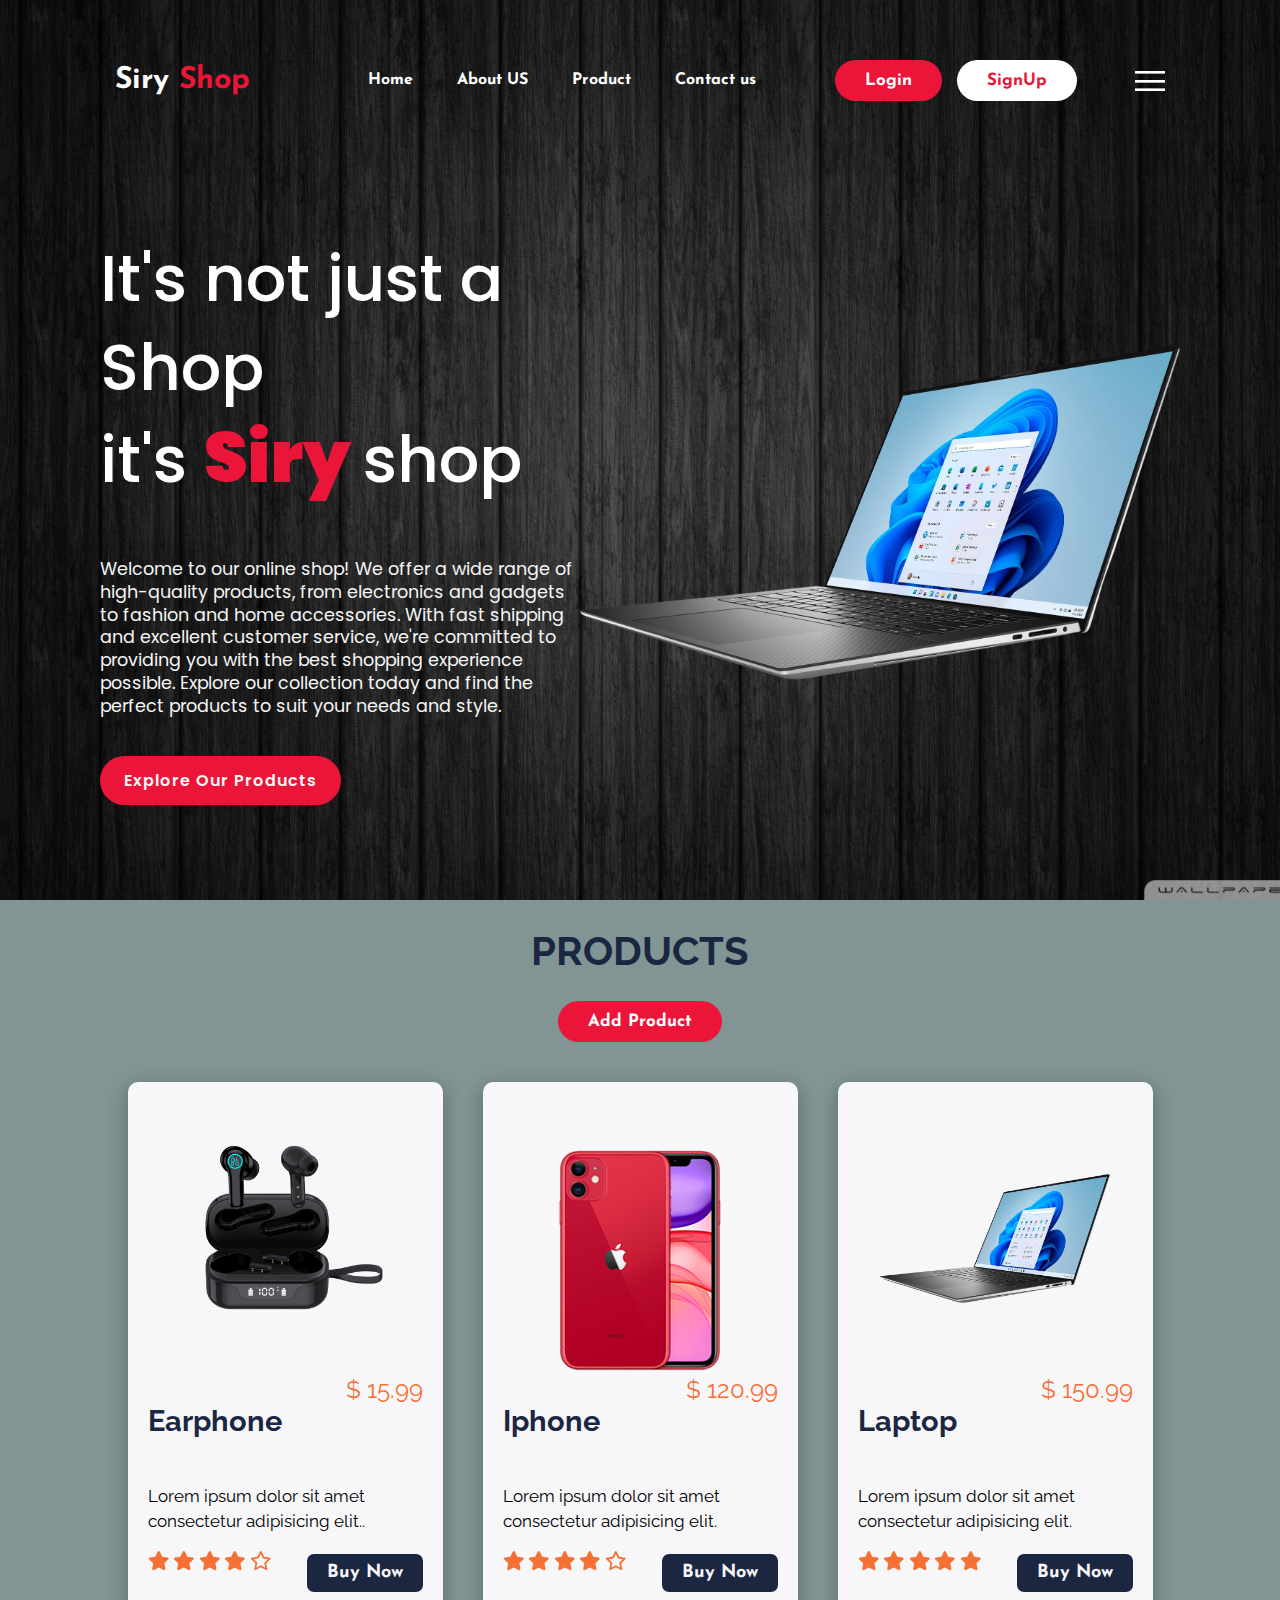
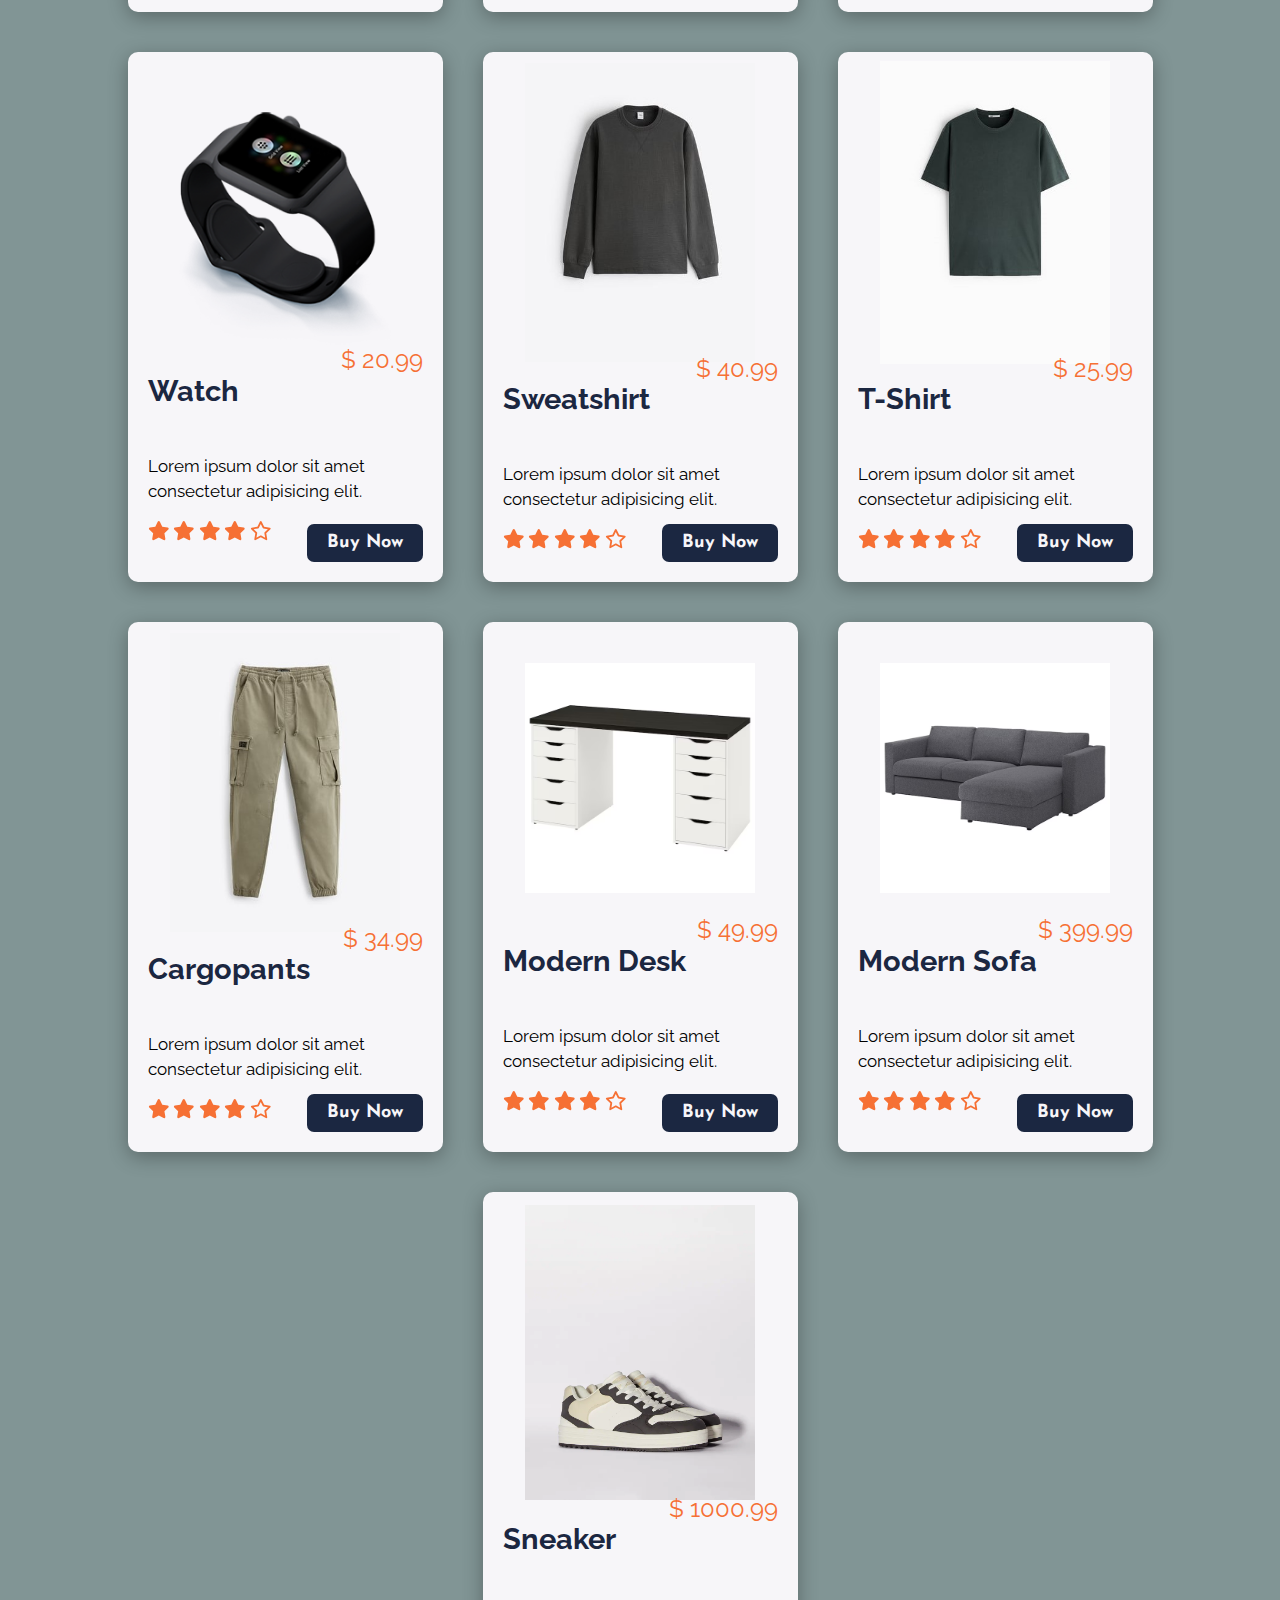
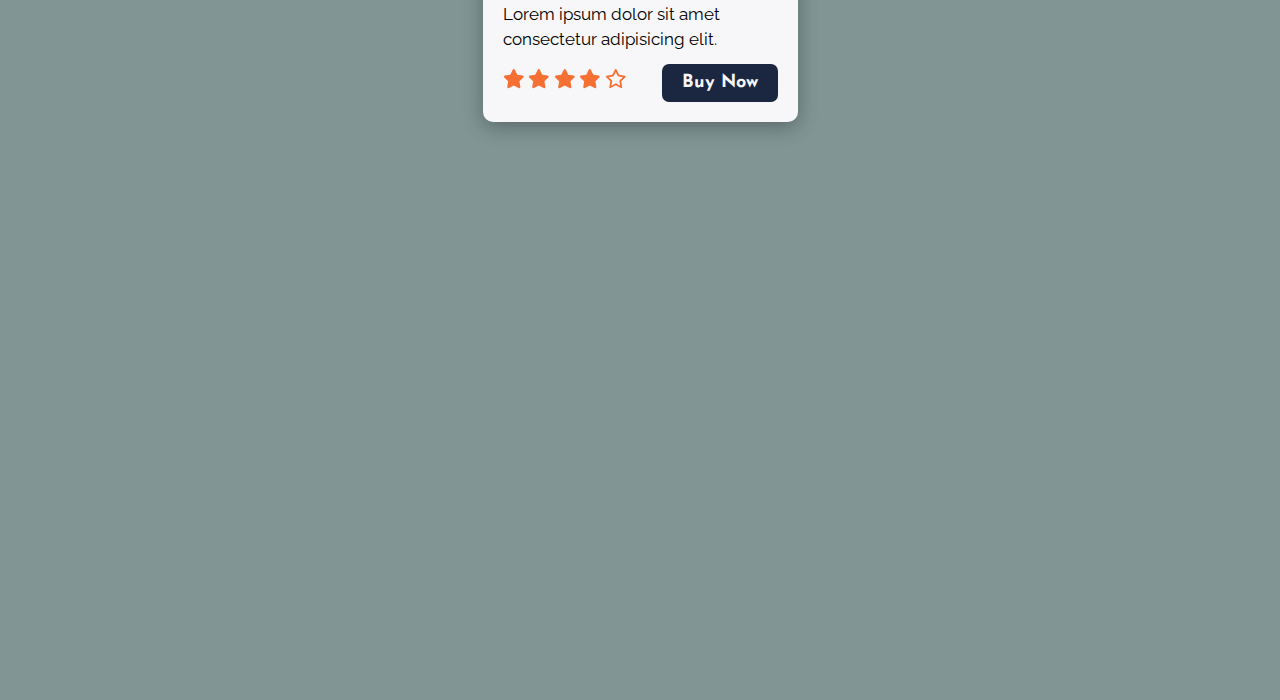
==== index.html @ 1bc8a1c9 "Add files via upload" ====
<!DOCTYPE html>
<html>

<head>

	<link rel="stylesheet" type="text/css" href="/css/style.css">
	<link rel="stylesheet" href="/css/all.min.css">
	<meta name="viewport" content="width=device-width, initial-scale=1.0"> 


	<link rel="preconnect" href="https://fonts.googleapis.com">
	<link rel="preconnect" href="https://fonts.gstatic.com" crossorigin>
	<link
		href="https://fonts.googleapis.com/css2?family=Josefin+Sans:ital,wght@0,100;0,200;0,300;0,500;0,600;1,300;1,400;1,500;1,700&display=swap"
		rel="stylesheet">


</head>



<body>

	<div class="hero">
		<nav>
			<h2 class="logo">Siry<span> Shop</span></h2>
			<ul class="navigation">
				<li><a href="index.html">Home</a></li>
				<li><a href="#">About US</a></li>
				<li><a href="#prdct">Product</a></li>
				<li><a href="#">Contact us</a></li>
			</ul>

			<div id="btdiv">
				<button id="log" type="button" onclick=" window.open('/html/login.html'); return false;">Login</button>
				<button id="sign" onclick=" window.open('/html/signup.html'); return false;">SignUp</button>
			</div>
			<div class="toggle" onclick="toggleMenu();"></div>
		</nav>
		<div class="content">
			<div class="textBox">
				<h2> It's not just a Shop <br> it's <b> Siry </b>shop
				</h2>
				<p>
					Welcome to our online shop! We offer a wide range of high-quality
					products, from electronics and gadgets to fashion and home accessories. With fast shipping and
					excellent customer service, we're committed to providing you with the best shopping experience
					possible. Explore our collection today and find the perfect products to suit your needs and style.
				</p>
				<a href="#prodcut">Explore Our Products</a>
			</div>
			<div class="imageBox">
				<img src="/images/product3.png" class="laptop">
			</div>
		</div>
	</div>

	<div class="section">
		<div class="container">

			<div class="header">
				<h1>products</h1>
				<button id="add" onclick=" window.open('/html/addProduct.html'); return false;">Add Product</button>
			</div>

			<div class="products">

				<div class="product">
					<div class="image">
						<img src="images/product1.png" alt="">
					</div>
					<div class="namePrice">
						<h3>earphone</h3>
						<span>$ 15.99</span>
					</div>
					<p>Lorem ipsum dolor sit amet consectetur adipisicing elit..</p>
					<div class="stars">
						<i class="fa-solid fa-star"></i>
						<i class="fa-solid fa-star"></i>
						<i class="fa-solid fa-star"></i>
						<i class="fa-solid fa-star"></i>
						<i class="fa-regular fa-star"></i>
					</div>
					<div class="buy">
						<button> buy now </button>
					</div>
				</div>

				<div class="product">
					<div class="image">
						<img src="images/product2.png" alt="">
					</div>
					<div class="namePrice">
						<h3>Iphone</h3>
						<span>$ 120.99</span>
					</div>
					<p>Lorem ipsum dolor sit amet consectetur adipisicing elit.</p>
					<div class="stars">
						<i class="fa-solid fa-star"></i>
						<i class="fa-solid fa-star"></i>
						<i class="fa-solid fa-star"></i>
						<i class="fa-solid fa-star"></i>
						<i class="fa-regular fa-star"></i>
					</div>
					<div class="buy">
						<button> buy now </button>
					</div>
				</div>

				<div class="product">
					<div class="image">
						<img src="images/product3.png" alt="">
					</div>
					<div class="namePrice">
						<h3>laptop</h3>
						<span>$ 150.99</span>
					</div>
					<p>Lorem ipsum dolor sit amet consectetur adipisicing elit.</p>
					<div class="stars">
						<i class="fa-solid fa-star"></i>
						<i class="fa-solid fa-star"></i>
						<i class="fa-solid fa-star"></i>
						<i class="fa-solid fa-star"></i>
						<i class="fa-solid fa-star"></i>
					</div>
					<div class="buy">
						<button> buy now </button>
					</div>
				</div>

				<div class="product">
					<div class="image">
						<img src="images/product4.png" alt="">
					</div>
					<div class="namePrice">
						<h3>watch</h3>
						<span>$ 20.99</span>
					</div>
					<p>Lorem ipsum dolor sit amet consectetur adipisicing elit.</p>
					<div class="stars">
						<i class="fa-solid fa-star"></i>
						<i class="fa-solid fa-star"></i>
						<i class="fa-solid fa-star"></i>
						<i class="fa-solid fa-star"></i>
						<i class="fa-regular fa-star"></i>
					</div>
					<div class="buy">
						<button> buy now </button>
					</div>
				</div>
				<div class="product">
					<div class="image">
						<img src="images/sweatshirt.jpg" alt="">
					</div>
					<div class="namePrice">
						<h3>sweatshirt</h3>
						<span>$ 40.99</span>
					</div>
					<p>Lorem ipsum dolor sit amet consectetur adipisicing elit.</p>
					<div class="stars">
						<i class="fa-solid fa-star"></i>
						<i class="fa-solid fa-star"></i>
						<i class="fa-solid fa-star"></i>
						<i class="fa-solid fa-star"></i>
						<i class="fa-regular fa-star"></i>
					</div>
					<div class="buy">
						<button> buy now </button>
					</div>
				</div>
				<div class="product">
					<div class="image">
						<img src="images/Tshirt.jpg" alt="">
					</div>
					<div class="namePrice">
						<h3>T-shirt</h3>
						<span>$ 25.99</span>
					</div>
					<p>Lorem ipsum dolor sit amet consectetur adipisicing elit.</p>
					<div class="stars">
						<i class="fa-solid fa-star"></i>
						<i class="fa-solid fa-star"></i>
						<i class="fa-solid fa-star"></i>
						<i class="fa-solid fa-star"></i>
						<i class="fa-regular fa-star"></i>
					</div>
					<div class="buy">
						<button> buy now </button>
					</div>
				</div>
				<div class="product">
					<div class="image">
						<img src="images/cargopants.jpg" alt="">
					</div>
					<div class="namePrice">
						<h3>cargopants</h3>
						<span>$ 34.99</span>
					</div>
					<p>Lorem ipsum dolor sit amet consectetur adipisicing elit.</p>
					<div class="stars">
						<i class="fa-solid fa-star"></i>
						<i class="fa-solid fa-star"></i>
						<i class="fa-solid fa-star"></i>
						<i class="fa-solid fa-star"></i>
						<i class="fa-regular fa-star"></i>
					</div>
					<div class="buy">
						<button> buy now </button>
					</div>
				</div>

				<div class="product">
					<div class="image">
						<img src="images/desk.avif" alt="">
					</div>
					<div class="namePrice">
						<h3>modern desk</h3>
						<span>$ 49.99</span>
					</div>
					<p>Lorem ipsum dolor sit amet consectetur adipisicing elit.</p>
					<div class="stars">
						<i class="fa-solid fa-star"></i>
						<i class="fa-solid fa-star"></i>
						<i class="fa-solid fa-star"></i>
						<i class="fa-solid fa-star"></i>
						<i class="fa-regular fa-star"></i>
					</div>
					<div class="buy">
						<button> buy now </button>
					</div>
				</div>
				<div class="product">
					<div class="image">
						<img src="images/Sova.avif" alt="">
					</div>
					<div class="namePrice">
						<h3>Modern sofa</h3>
						<span>$ 399.99</span>
					</div>
					<p>Lorem ipsum dolor sit amet consectetur adipisicing elit.</p>
					<div class="stars">
						<i class="fa-solid fa-star"></i>
						<i class="fa-solid fa-star"></i>
						<i class="fa-solid fa-star"></i>
						<i class="fa-solid fa-star"></i>
						<i class="fa-regular fa-star"></i>
					</div>
					<div class="buy">
						<button> buy now </button>
					</div>
				</div>
				<div class="product">
					<div class="image">
						<img src="images/sneakerbrshka.webp" alt="">
					</div>
					<div class="namePrice">
						<h3>sneaker</h3>
						<span>$ 1000.99</span>
					</div>
					<p>Lorem ipsum dolor sit amet consectetur adipisicing elit.</p>
					<div class="stars">
						<i class="fa-solid fa-star"></i>
						<i class="fa-solid fa-star"></i>
						<i class="fa-solid fa-star"></i>
						<i class="fa-solid fa-star"></i>
						<i class="fa-regular fa-star"></i>
					</div>
					<div class="buy">
						<button> buy now </button>
					</div>
				</div>
			</div>
		</div>
	</div>



	<script src="/js/all.min.js"></script>
	<script type="text/javascript"> 

	function toggleMenu(){
		var menuToggle = document.querySelector('.toggle');
		var	navigation = document.querySelector('.navigation')
		menuToggle.classList.toggle('active')
		navigation.classList.toggle('active')

	}
	
	
	</script>

</body>


</html>
---- css/style.css ----
@import url('https://fonts.googleapis.com/css2?family=Josefin+Sans:ital,wght@0,100;0,300;0,400;0,500;0,700;1,400;1,500&display=swap');
@import url('https://fonts.googleapis.com/css2?family=Montserrat:wght@100;200;300;400;700;900&family=Raleway:wght@100;300;500;700&display=swap'); 
@import url('https://fonts.googleapis.com/css2?family=Poppins:ital,wght@0,100;0,200;0,300;0,400;0,500;0,600;0,700;0,900;1,100&display=swap');

:root{
    --bodyBack: #819595;
    --textColor: #1b2741;
    --starColor: #f67034;
    --sectionBack: #f7f6f9;
}


 body {		
	
	margin: 0;
	padding: 0;
    background-color: var(--bodyBack);
    
	
	}
.section{
    
	min-height:3000px;
    display: flex;
    place-content:center;
	font-family: 'Raleway', sans-serif;
}

.container{
    width: 100%;
    height:100%;
    display: flex;
    flex-direction: column;
    justify-content: space-around;
}
.header{
    width: 100%;
    text-align: center;
    margin-bottom: 40px;
}
.header h1{
    font-size: 2.5em;
    text-transform: uppercase;
    color: var(--textColor);
}
.products{
    width: 100%;
    align-self: center;
    height: 470px;
    display: flex;
    justify-content: center;
    flex-wrap: wrap;
    gap: 40px;
}
.product{
    position: relative;
    background-color: var(--sectionBack);
    width: 275px;
    height: 100%;
    box-shadow: 0 5px 20px rgba(0, 0, 0, .3);
    display: flex;
    flex-direction: column;
    justify-content: space-between;
    padding: 20px 20px 40px;
    border-radius: 10px;
    transition: .3s;
}
.product:hover{
    transform: translateY(-15px);
    box-shadow: 0 5px 10px rgba(0, 0, 0, .2);
}
.image{
    width:100%;
    height: 60%;
    display: grid;
    place-content: center;
}
.image img{
    width: 230px;
}
.namePrice{
    width: 100%;
    display: flex;
    justify-content: space-between;
}
.namePrice h3{
    font-size: 1.8em;
    text-transform: capitalize;
    color: var(--textColor);
}
.namePrice span{
    font-size: 1.5em;
    color: var(--starColor);
}
.product p{
    font-size: 17px;
    line-height: 25px;
}
.stars svg{
    font-size: 1.2em;
    color: var(--starColor);
}
.buy{
    position: absolute;
    bottom: 20px;
    right: 20px;
}
.buy button{
    padding: 10px 20px;
    border-radius: 7px;
    border: none;
    background-color: var(--textColor);
    color: var(--sectionBack);
    font-size: 18px;
    text-transform: capitalize;
    cursor: pointer;
    transition: .5s;
}
.buy button:hover{
    transform: scale(1.1);
}

.hero{
	height: 100vh;
	width: 100%;
    background-image: url(/images/lo7a.jpg); 
	background-size: cover;
	background-position:center;

	
	}
	.content{
		 position: relative; 
		width: 100%;
		display: flex;
		justify-content:space-between ;
		align-items: center;
	    
	   
	}
 .content .textBox h2{
	color: white;
	font-size: 4em;
	line-height: 1.4em;
	font-weight: 500;
}
.content .textBox h2 b{
	color: #ea1538;
	font-size: 1.1em;
	font-weight: 900;
}

.content .textBox p{
	color: whitesmoke;
	font-size: 1.1em;
    line-height: 1.3em;
}
.content .textBox{
	position: relative;
	max-width:700px;
	margin-left: 100px;
	margin-top: 60px;
	font-family: "poppins",sans-serif;
}
.content .textBox a{
	display: inline-block;
	margin-top: 20px;
	padding: 12px 24px;
	background:#ea1538 ;
	color: whitesmoke;
	border-radius: 40px ;
	font-weight: 600;
	letter-spacing: 1px;
	text-decoration: none;
	font-size: 1em;
}

.content .imageBox{
   display: flex;
  justify-content: flex-end;
  padding-right: 50px;
  margin-top: 100px;
}

.imageBox img{
	max-width: 600px;
    margin-right: 50px;
	
	
}
	


	

	nav{
	display: flex;
	align-items: center;
	justify-content: space-between;
	padding-top: 40px;
	padding-left: 9%;
	padding-right: 9%;
	
	
	}

	.logo{
	color: white;
	font-size:30px;
	font-family: "josefin sans",sans-serif;
    cursor: pointer;
    white-space: nowrap;
	}

	span{
	color:#ea1538;
    cursor: pointer;
}

nav ul li {
	font-family: "josefin sans",sans-serif;
	list-style-type: none;
	display: inline-block;
	padding: 10px 20px;
	font-size: 16px;
}
nav ul li a{
	color: white;
	text-decoration: none;
    font-weight: bold;
}
nav ul li a:hover{
    color:#ea1538;
	transition: .3s;
}
 button{
   border: none;
   background: #ea1538;
   padding: 12px 30px;
   border-radius: 30px;
   color: white ;
   font-weight: bold;
   font-size: 17px;
   transition: .4s;
   font-family: "josefin sans",sans-serif;
 }
 button:hover{
   transform: scale(1.3);
   cursor: pointer;

 }

 #btdiv{
	display: flex;
	justify-content: space-between;
	align-items: center;
 }

 #sign{
    background: white;
    color: #ea1538 ;
    margin-left: 15px;
	border: none;
   padding: 12px 30px;
   border-radius: 30px;
   font-weight: bold;
   font-size: 17px;
   transition: .4s;
   font-family: "josefin sans",sans-serif;
 }
 .toggle{
    position: relative;
    width: 30px;
    height: 30px;
    cursor: pointer;
    background: url(/images/menu.png);
    background-size: 30px;
    background-position: center;
    background-repeat: no-repeat;
    z-index: 11;
    
 }
 .toggle.active {
    position: fixed;
    right: 20px;
    background: url(/images/close.png);
    background-size: 30px;
    background-position: center;
    background-repeat: no-repeat;
 }
 nav ul.navigation.active{
    position:fixed;
    top:0 ;
    left:0; 
    width: 100%;
    height: 100%;
    display: flex;
    justify-content: center;
    align-items: center;
    flex-direction: column;
    background-image: url(/images/lo7a.jpg); 
	background-size: cover;
	background-position:center;
    z-index: 10;



 }

@media (max-width: 991px) {
 nav{
    padding-top: 5px; 
    padding-left: 5%;
    padding-right: 5%;
 }
 nav .logo {
    font-size: 28px;
 }

 

 nav ul{
  
    display: none;
 }
 nav #log{
    padding: 10px 25px;
    font-size: 15px;
    margin-left: 30px;
 }
 nav #sign{
    padding: 10px 25px;
    font-size: 15px;
 }
 .content .textBox {
margin-left: 20px;
margin-top: 10px;
max-width: 100%;

 }
 .content{
    flex-direction: column;
 }
 .content .imageBox {
    display: none;
 }
 .content .textBox a{
    margin-top: 40px;
 }
 .content .textBox h2{
    line-height: 1.3em;
    font-size: 3.4em;
 }
 .content .textBox p {
    margin-right:5px;
 }
}
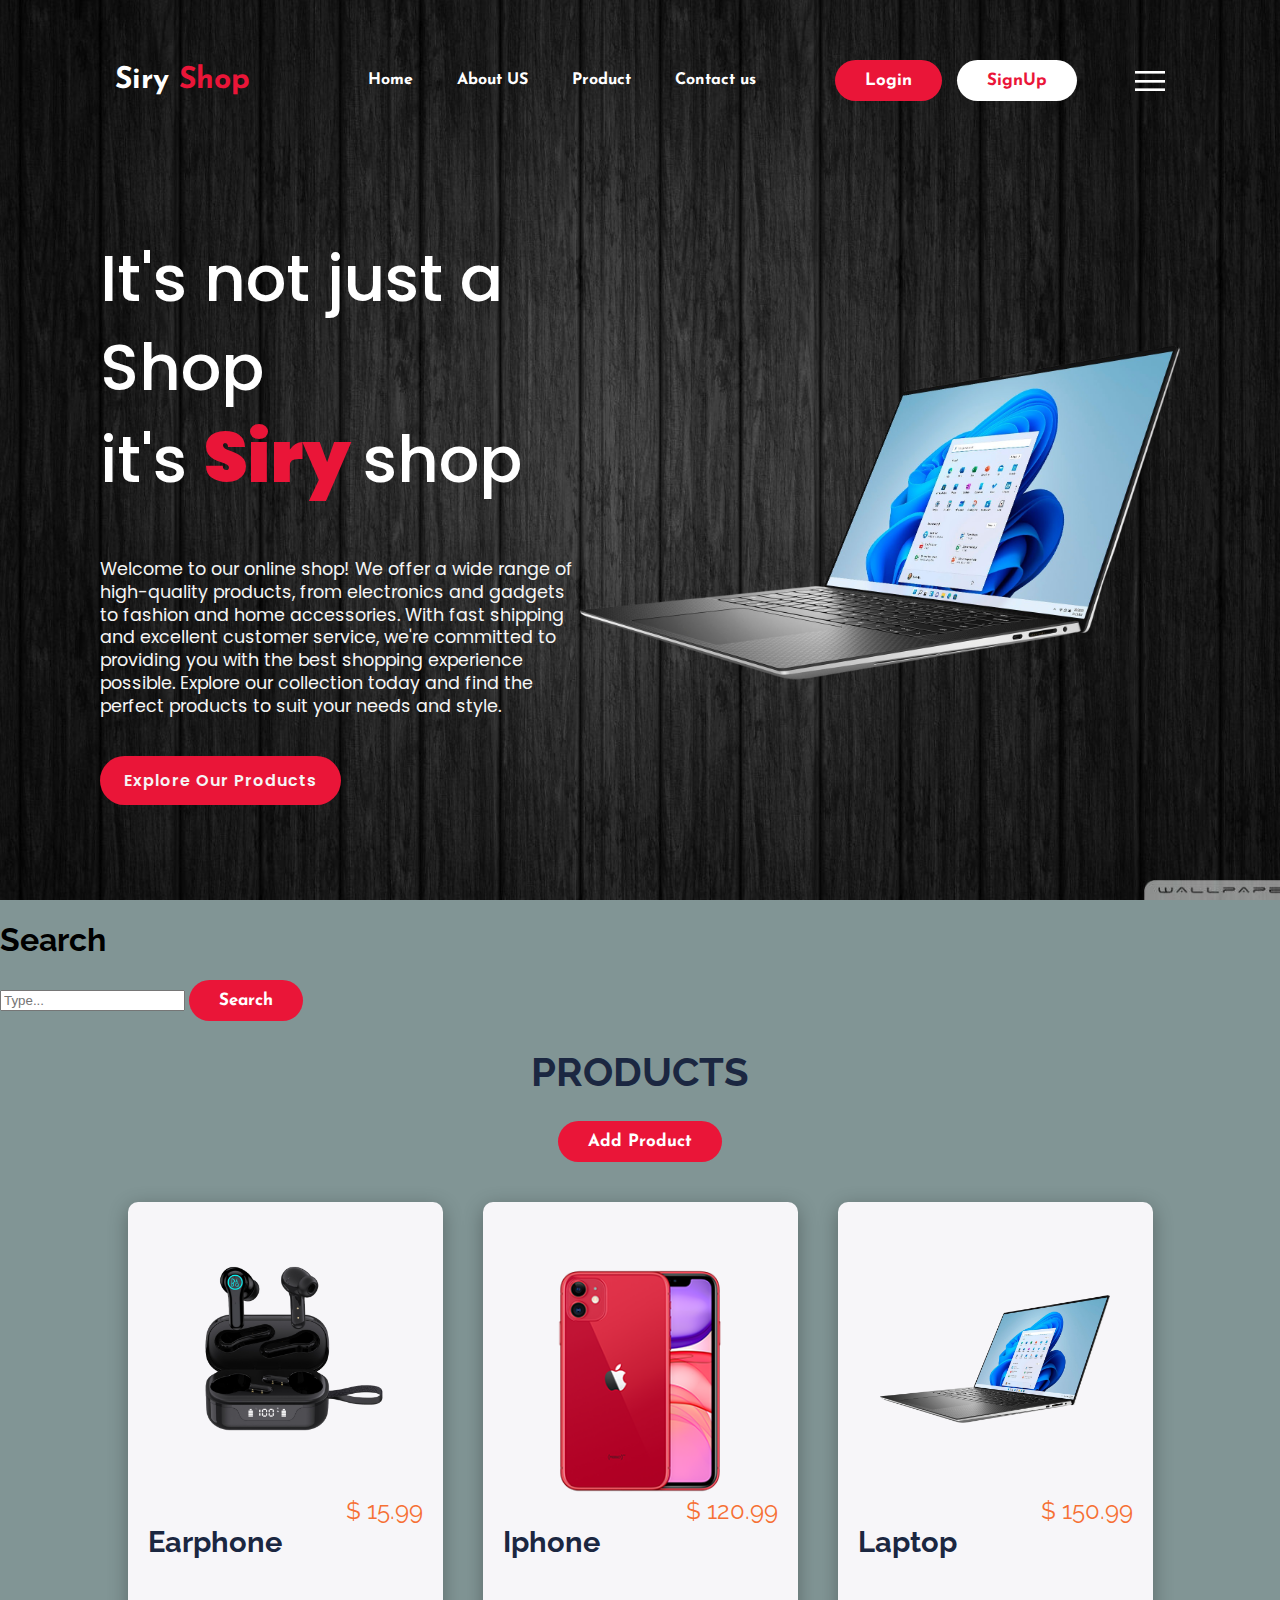
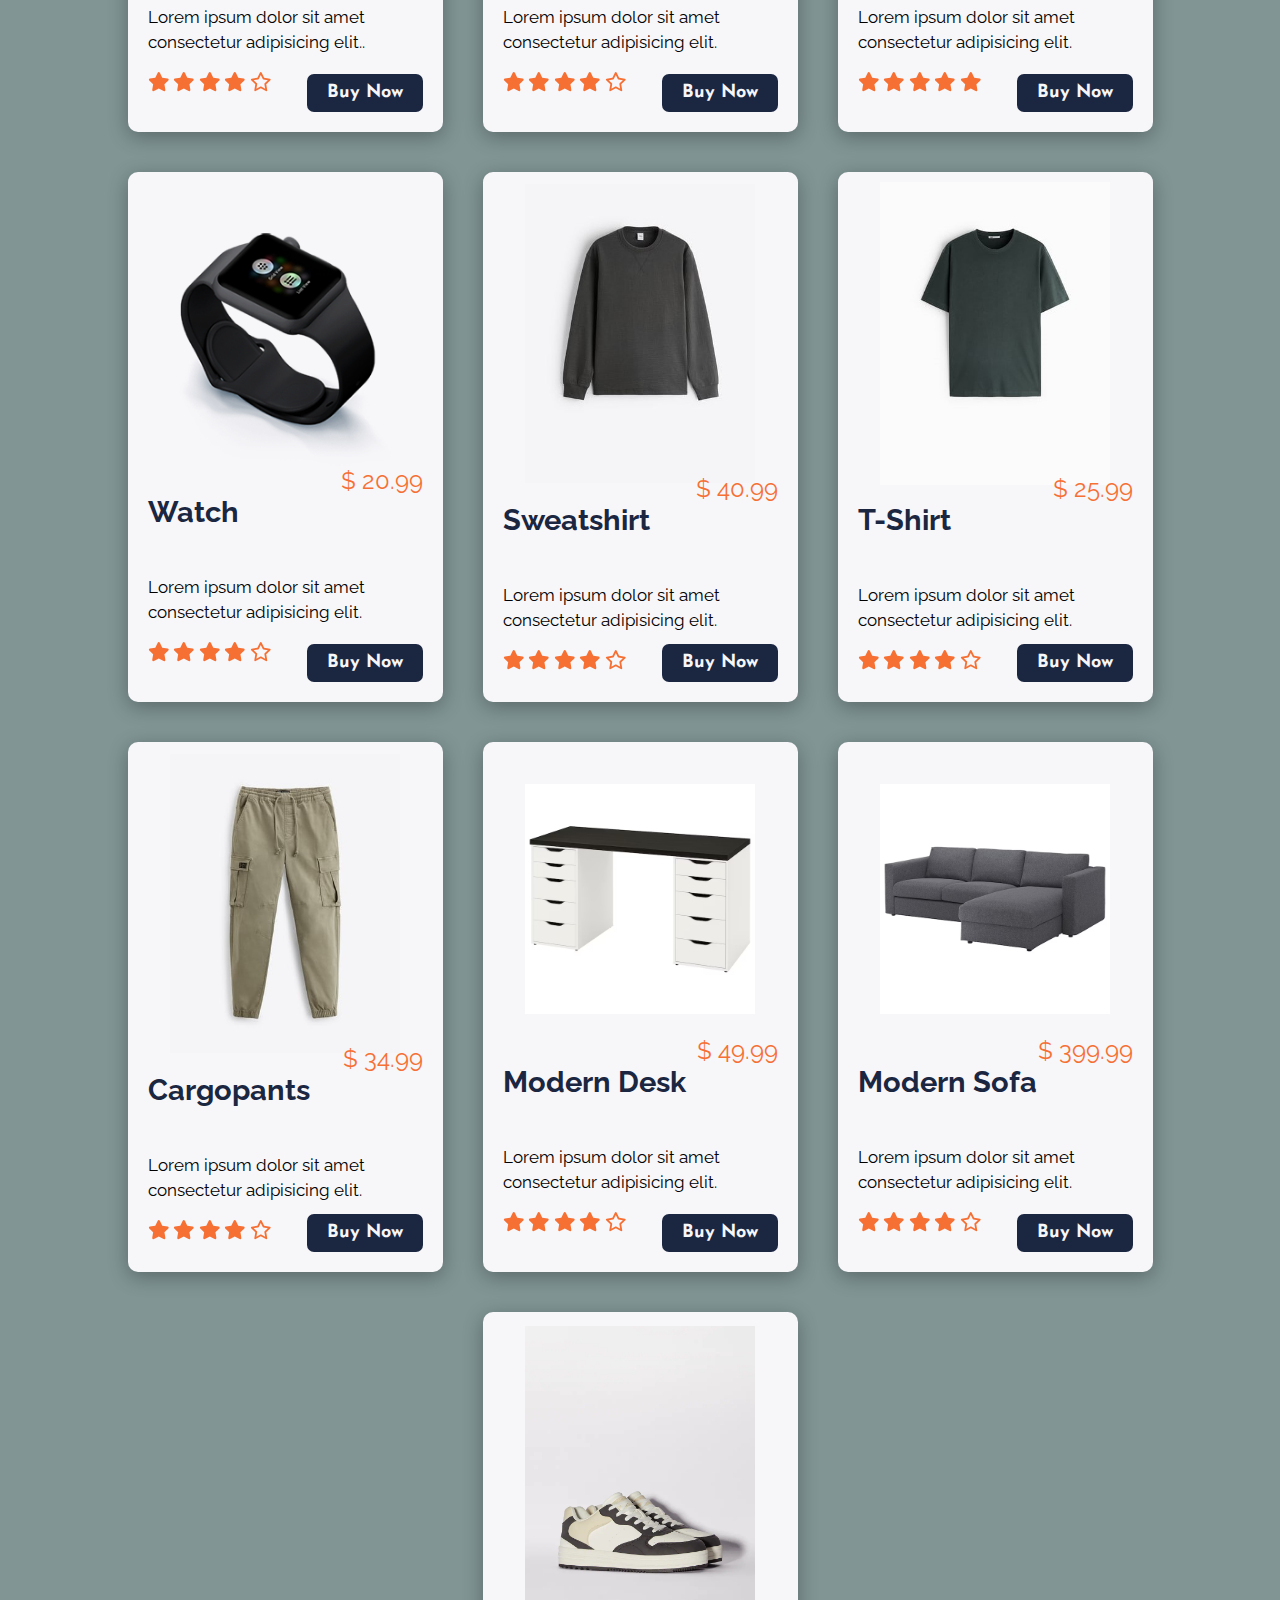
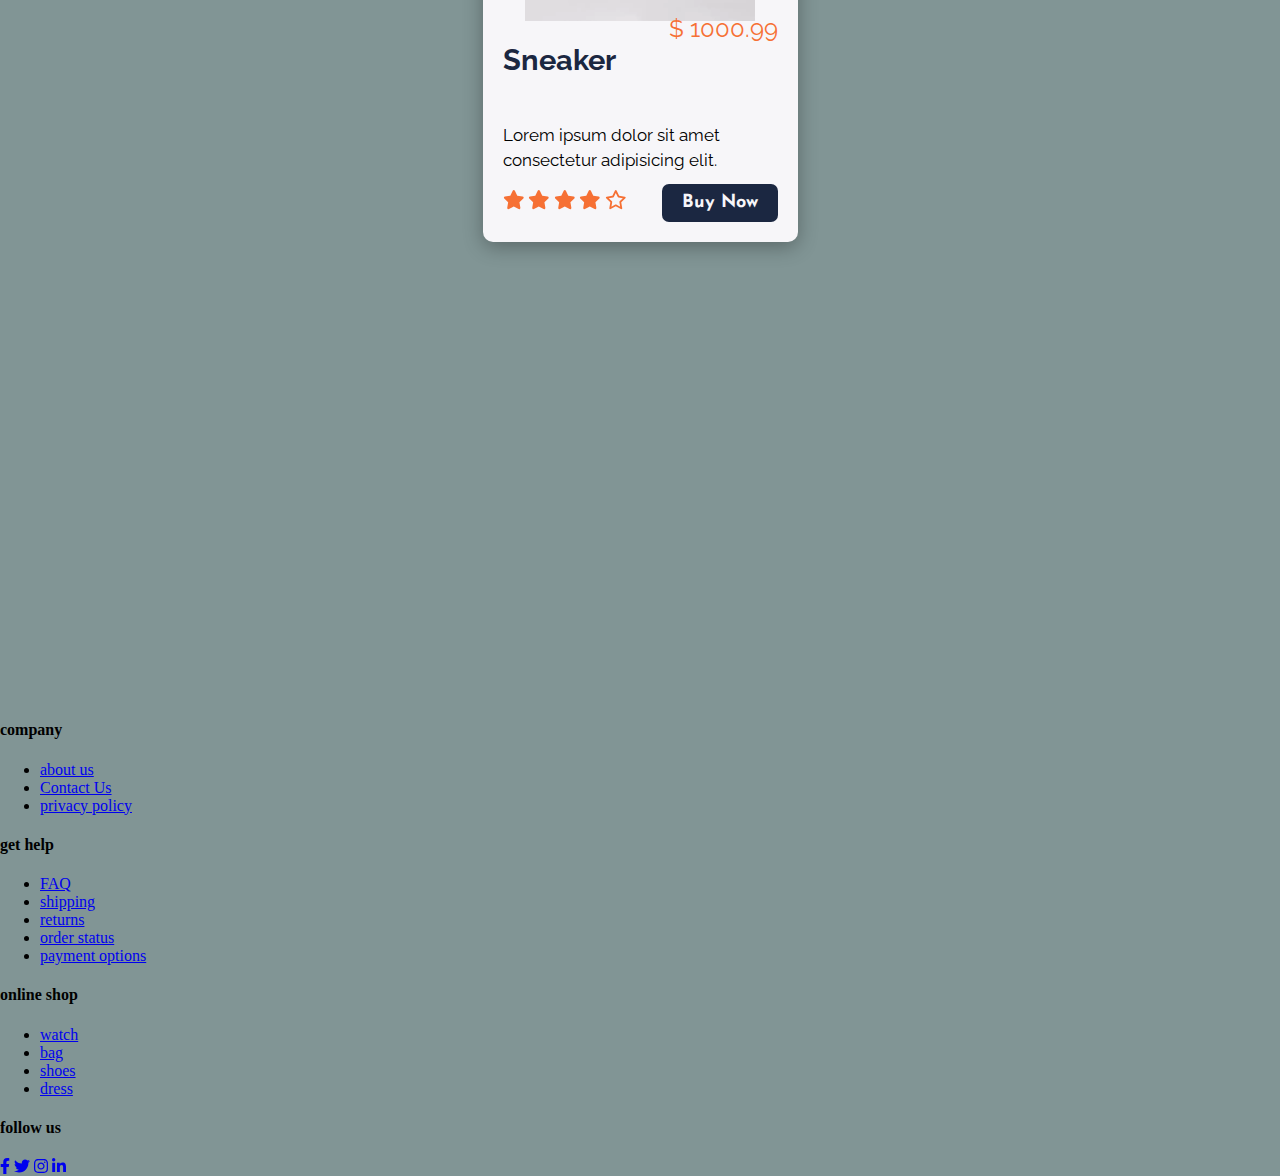
==== commit f9a05302: "Update index.html" ====
--- a/index.html
+++ b/index.html
@@ -57,6 +57,14 @@
 
 	<div class="section">
 		<div class="container">
+                       <div id="box">
+				<h1>Search</h1>
+			<div class="search">
+				<input type="text" id="searchBar" placeholder="Type...">
+				<button id="searchBtn">Search</button>
+			</div>
+				
+			</div>
 
 			<div class="header">
 				<h1>products</h1>
@@ -273,6 +281,49 @@
 		</div>
 	</div>
 
+	<footer class="footer">
+		<div class="containers">
+			<div class="row">
+				<div class="footer-col">
+					<h4>company</h4>
+					<ul>
+						<li><a href="/html/aboutUs.html">about us</a></li>
+						<li><a href="/html/contactUs.html">Contact Us</a></li>
+						<li><a href="#">privacy policy</a></li>
+						
+					</ul>
+				</div>
+				<div class="footer-col">
+					<h4>get help</h4>
+					<ul>
+						<li><a href="#">FAQ</a></li>
+						<li><a href="#">shipping</a></li>
+						<li><a href="#">returns</a></li>
+						<li><a href="#">order status</a></li>
+						<li><a href="#">payment options</a></li>
+					</ul>
+				</div>
+				<div class="footer-col">
+					<h4>online shop</h4>
+					<ul>
+						<li><a href="#box">watch</a></li>
+						<li><a href="#box">bag</a></li>
+						<li><a href="#box">shoes</a></li>
+						<li><a href="#box">dress</a></li>
+					</ul>
+				</div>
+				<div class="footer-col">
+					<h4>follow us</h4>
+					<div class="social-links">
+						<a href="#"><i class="fab fa-facebook-f"></i></a>
+						<a href="#"><i class="fab fa-twitter"></i></a>
+						<a href="#"><i class="fab fa-instagram"></i></a>
+						<a href="#"><i class="fab fa-linkedin-in"></i></a>
+					</div>
+				</div>
+			</div>
+		</div>
+	</footer>
 
 
 	<script src="/js/all.min.js"></script>
@@ -292,4 +343,4 @@
 </body>
 
 
-</html>+</html>
